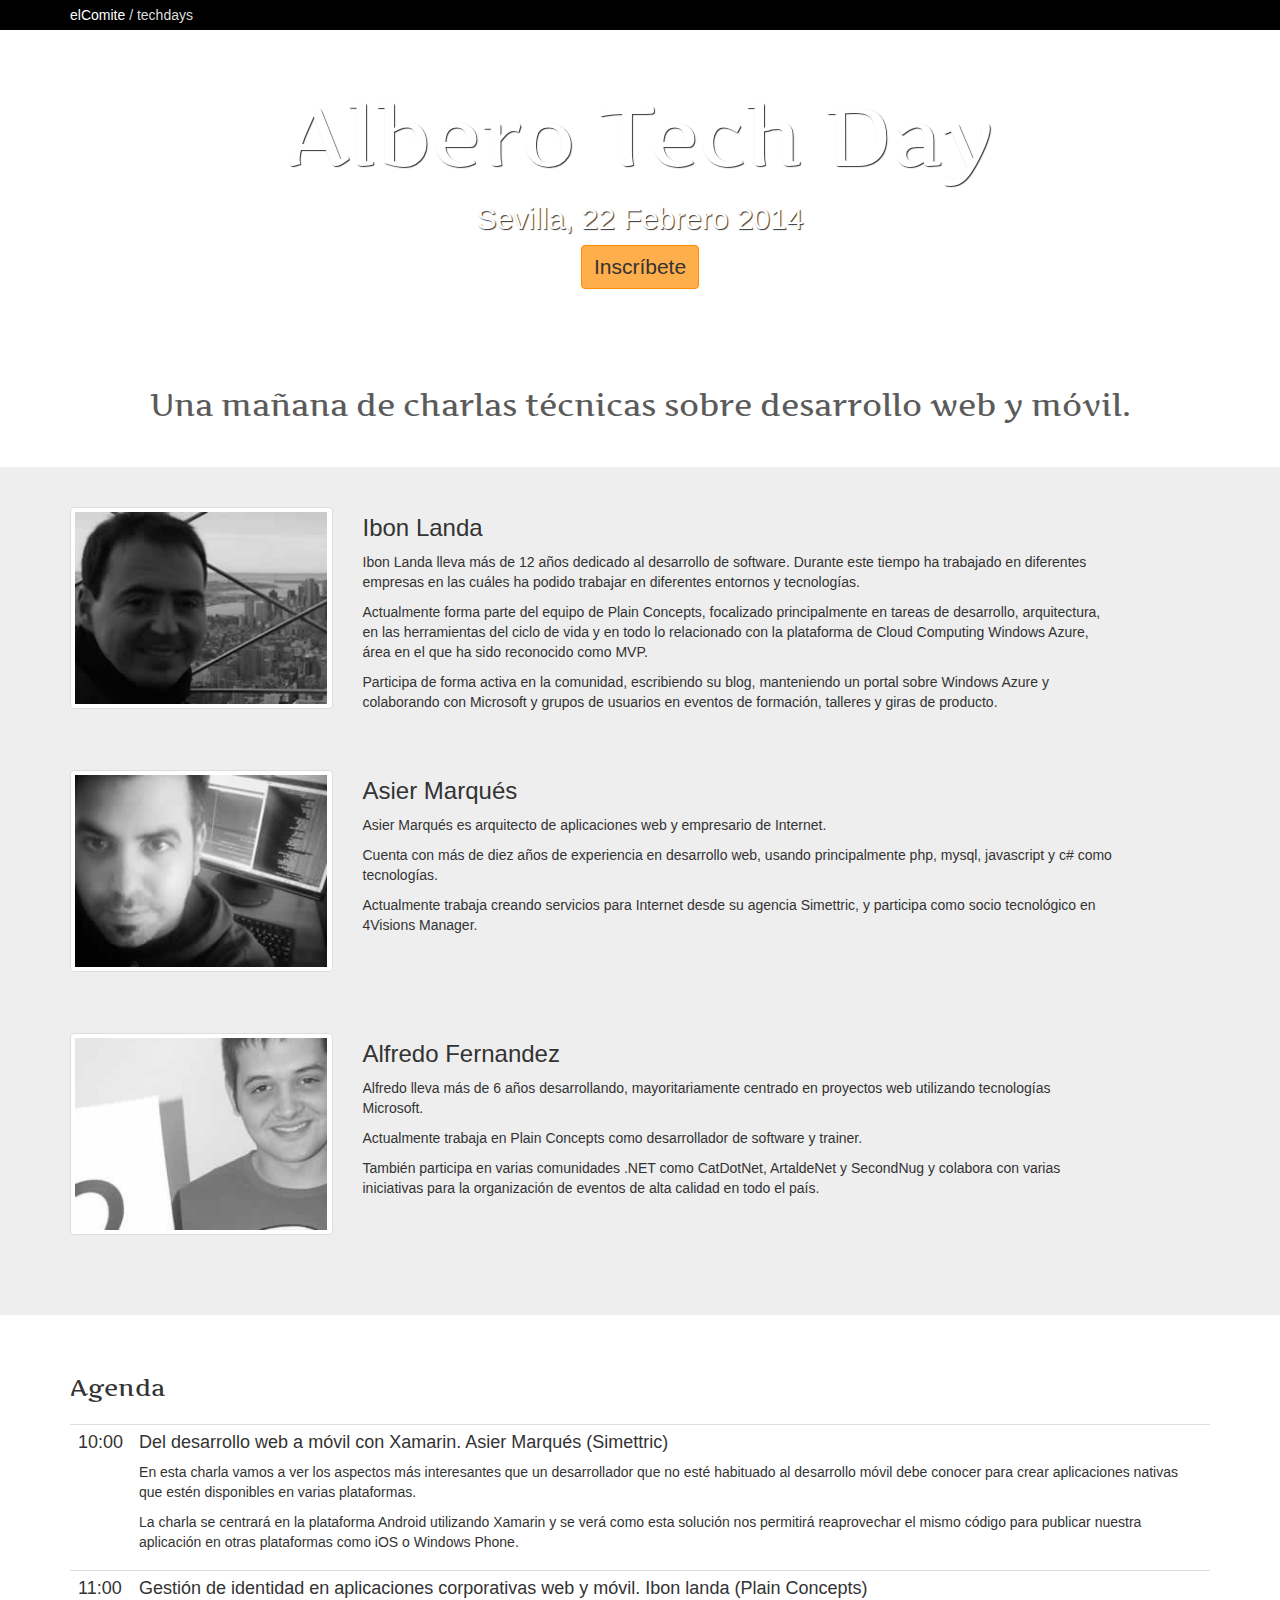
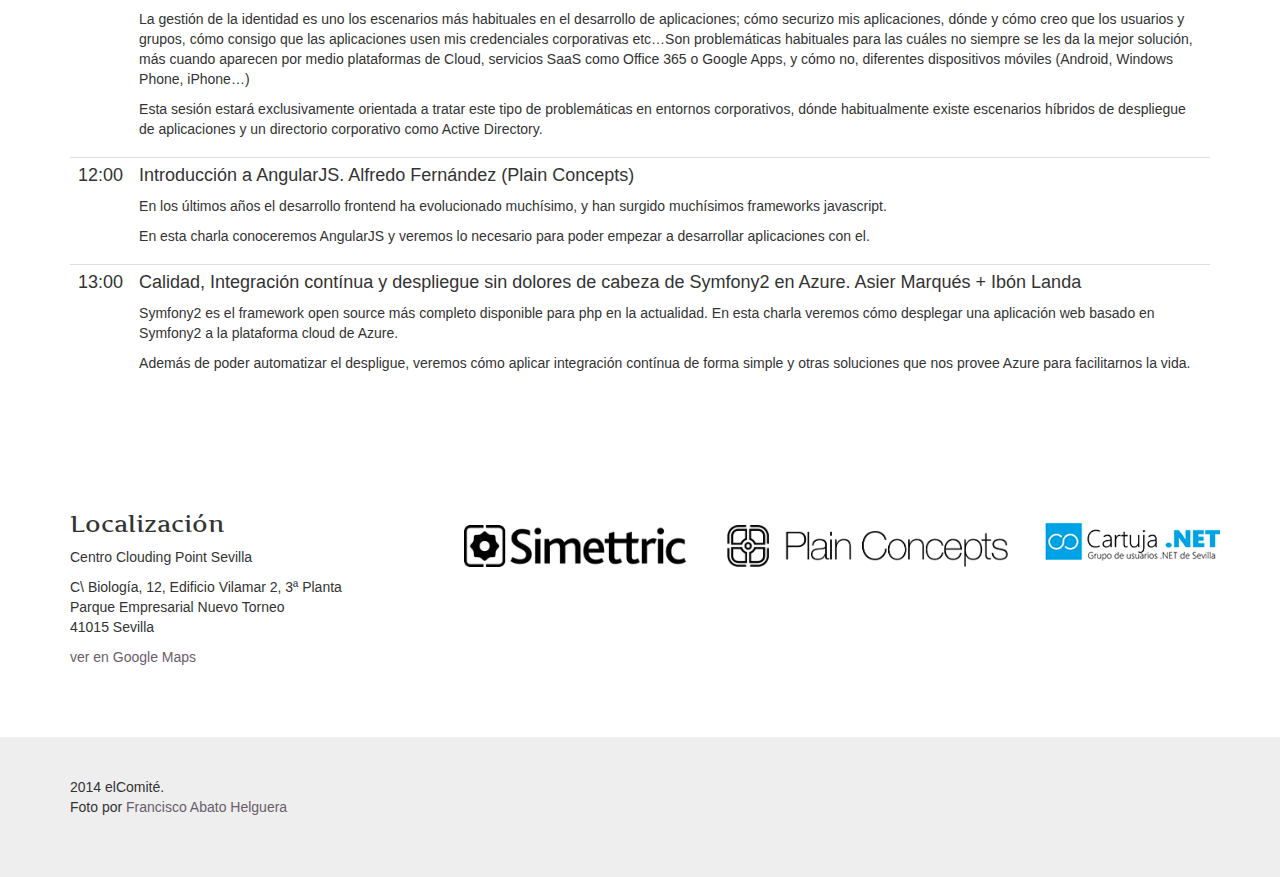
==== albero/index.html @ 23f9c539 "TechDays" ====
<!DOCTYPE html>
<html>
<head>
    <meta charset="utf-8">
    <meta http-equiv="X-UA-Compatible" content="IE=edge">
    <meta name="viewport" content="width=device-width, initial-scale=1.0">
    <title>Albero TechDay, 22 Febrero en Sevilla</title>
    <meta name="description" content="Evento sobre tecnologías web y móvil en Sevilla, la mañana del sábado 22 de Febrero">
    <link href='http://fonts.googleapis.com/css?family=Artifika' rel='stylesheet' type='text/css'>

    <!-- Simettric loves u bro -->
    <link href="../css/bootstrap.css" rel="stylesheet">
    <link href="style.css" rel="stylesheet">
</head>
<body>

    <section id="top">
        <div class="container">
            <div class="row">
                <div class="col-xs-7">
                    <a href="/">elComite</a> / techdays
                </div>
                <div class="col-xs-5"></div>
            </div>
        </div>
    </section>
    <section id="header">
        <div class="container">
            <div class="row">
                <div class="col-xs-12">

                    <h1 class="artifika">Albero Tech Day</h1>
                    <h2>Sevilla, 22 Febrero 2014</h2>

                    <a href="http://www.eventbrite.es/e/alberto-tech-day-sevilla-tickets-10475501507" class="btn btn-primary inscription">Inscríbete</a>

                </div>
            </div>
        </div>





        <div class="claim">
            <div class="container">
                <div class="row">
                    <div class="col-xs-12">
                        <h3 class="claim-text artifika">Una mañana de charlas técnicas sobre desarrollo web y móvil.</h3>
                    </div>
                </div>
            </div>
        </div>


    </section>

    <section id="speakers">

        <div class="container">

            <div class="row">
                <div class="col-xs-3">
                    <a target="_blank" href="https://twitter.com/ibonilm" class="thumbnail"><img src="img/ibon.jpg"></a>
                </div>
                <div class="col-xs-9  col-md-8">
                    <h3>Ibon Landa</h3>
                    <p>Ibon Landa lleva más de 12 años dedicado al desarrollo de software. Durante este tiempo ha trabajado en diferentes empresas en las cuáles ha podido trabajar en diferentes entornos y tecnologías.</p>
                    <p>Actualmente forma parte del equipo de Plain Concepts, focalizado principalmente en tareas de desarrollo, arquitectura, en las herramientas del ciclo de vida y en todo lo relacionado con la plataforma de Cloud Computing Windows Azure, área en el que ha sido reconocido como MVP.</p>
                    <p>Participa de forma activa en la comunidad, escribiendo su blog, manteniendo un portal sobre Windows Azure y colaborando con Microsoft y grupos de usuarios en eventos de formación, talleres y giras de producto.</p>
                </div>
            </div>

            <hr>

            <div class="row">
                <div class="col-xs-3">
                    <a target="_blank" href="https://twitter.com/asiermarques" class="thumbnail"><img src="img/asier.jpg"></a>
                </div>
                <div class="col-xs-9 col-md-8">
                    <h3>Asier Marqués</h3>
                    <p>Asier Marqués es arquitecto de aplicaciones web y empresario de Internet.</p><p>Cuenta con más de diez años de experiencia en desarrollo web, usando principalmente php, mysql, javascript y c# como tecnologías.</p><p>Actualmente trabaja creando servicios para Internet desde su agencia Simettric, y participa como socio tecnológico en 4Visions Manager.</p>
                </div>
            </div>

            <hr>

            <div class="row">
                <div class="col-xs-3">
                    <a target="_blank" href="https://twitter.com/alfredodev" class="thumbnail"><img src="img/alfredo.jpg"></a>
                </div>
                <div class="col-xs-9  col-md-8">
                    <h3>Alfredo Fernandez</h3>
                    <p>Alfredo lleva más de 6 años desarrollando, mayoritariamente centrado en proyectos web utilizando tecnologías Microsoft.</p><p>Actualmente trabaja en Plain Concepts como desarrollador de software y trainer.</p><p>También participa en varias comunidades .NET como CatDotNet, ArtaldeNet y SecondNug y colabora con varias iniciativas para la organización de eventos de alta calidad en todo el país.</p>
                </div>
            </div>

        </div>




    </section>
    <section id="agenda">

        <div class="container">
            <div class="row">
                <div class="col-xs-12">

                    <h3 class="artifika">Agenda</h3>

                    <table class="table">


                        <tbody>
                        <tr>
                            <td><h4>10:00</h4></td>
                            <td>
                                <h4>Del desarrollo web a móvil con Xamarin. Asier Marqués (Simettric)</h4>
                                <p>En esta charla vamos a ver los aspectos más interesantes que un desarrollador que no esté habituado al desarrollo móvil debe conocer para crear aplicaciones nativas que estén disponibles en varias plataformas.</p>
                                <p>La charla se centrará en la plataforma Android utilizando Xamarin y se verá como esta solución nos permitirá reaprovechar el mismo código para publicar nuestra aplicación en otras plataformas como iOS o Windows Phone.</p>
                            </td>
                        </tr>
                        <tr>
                            <td><h4>11:00</h4></td>
                            <td>
                                <h4>Gestión de identidad en aplicaciones corporativas web y móvil. Ibon landa (Plain Concepts)</h4>
                                <p>La gestión de la identidad es uno los escenarios más habituales en el desarrollo de aplicaciones; cómo securizo mis aplicaciones, dónde y cómo creo que los usuarios y grupos, cómo consigo que las aplicaciones usen mis credenciales corporativas etc…Son problemáticas habituales para las cuáles no siempre se les da la mejor solución, más cuando aparecen por medio plataformas de Cloud, servicios SaaS como Office 365 o Google Apps, y cómo no, diferentes dispositivos móviles (Android, Windows Phone, iPhone…)</p>
                                <p>Esta sesión estará exclusivamente orientada a tratar este tipo de problemáticas en entornos corporativos, dónde habitualmente existe escenarios híbridos de despliegue de aplicaciones y un directorio corporativo como Active Directory.</p>
                            </td>
                        </tr>
                        <tr>
                            <td><h4>12:00</h4></td>
                            <td>
                                <h4>Introducción a AngularJS. Alfredo Fernández (Plain Concepts)</h4>
                                <p>En los últimos años el desarrollo frontend ha evolucionado muchísimo, y han surgido muchísimos frameworks javascript.</p>
                                <p>En esta charla conoceremos AngularJS y veremos lo necesario para poder empezar a desarrollar aplicaciones con el.</p>
                            </td>
                        </tr>
                        <tr>
                            <td><h4>13:00</h4></td>
                            <td>
                                <h4>Calidad, Integración contínua y despliegue sin dolores de cabeza de Symfony2 en Azure. Asier Marqués + Ibón Landa</h4>
                                <p>Symfony2 es el framework open source más completo disponible para php en la actualidad. En esta charla veremos cómo desplegar una aplicación web basado en Symfony2 a la plataforma cloud de Azure.</p>
                                <p>Además de poder automatizar el despligue, veremos cómo aplicar integración contínua de forma simple y otras soluciones que nos provee Azure para facilitarnos la vida.</p>
                            </td>
                        </tr>
                        </tbody>


                    </table>
                </div>
            </div>
        </div>


    </section>


    <section id="loc-sponsors">

        <div class="container">
            <div class="row">
                <div class="col-sm-4 map">

                    <h3 class="artifika">Localización</h3>

                    <p>Centro Clouding Point Sevilla</p>
                    <p>C\ Biología, 12, Edificio Vilamar 2, 3ª Planta<br>
                        Parque Empresarial Nuevo Torneo<br>
                        41015 Sevilla
                    </p>
                    <p><a href="https://maps.google.es/maps?q=C%5C+Biolog%C3%ADa,+12,+Edificio+Vilamar+2,+sevilla&hl=es&ie=UTF8&ll=37.401392,-5.969181&spn=0.113458,0.234318&sll=37.333351,-4.576501&sspn=7.265676,14.996338&t=h&hq=C%5C+Biolog%C3%ADa,+12,+Edificio+Vilamar+2,+sevilla&radius=15000&z=13&iwloc=B" target="_blank">ver en Google Maps</a> </p>

                </div>

                <div class="col-sm-8">
                    <div class="row">
                        <div class="col-sm-4 sponsors ">


                            <a class="thumbnail" target="_blank" href="http://simettric.com" title="Simettric, diseño y desarrollo de proyectos para Internet">
                                <img src="img/simettric.png" alt="Simettric">
                            </a>


                        </div>

                        <div class="col-sm-5 sponsors">


                            <a class="thumbnail" target="_blank" href="http://plainconcepts.com" title="Plain Concepts">
                                <img src="img/plainconcepts.png" alt="Plain Concepts">
                            </a>


                        </div>

                        <div class="col-sm-3 sponsors">


                            <a class="" target="_blank" href="http://cartujadotnet.es/" title="Cartuja DotNet">
                                <img src="img/cartuja.png" alt="Cartuja DotNet">
                            </a>


                        </div>
                    </div>
                </div>
        </div>

    </section>

    <footer>

        <div class="container">
            <div class="row">
                <div class="col-xs-12">
                    2014 elComité. <span class="hidden-xs">Foto por <a href="http://www.flickr.com/photos/dem/3110535145/" target="_blank">Francisco Abato Helguera</a></span>
                </div>
            </div>
        </div>

    </footer>

</body>
</html>
---- albero/style.css ----
body{
    background: #eee;
}

a{
    color: #6b5c6b
 }
a:hover{
    color: #b199b1;
}
a.thumbnail:hover{
    border-color: #b199b1;
}

.artifika{
    font-family: 'Artifika', serif;
}

#top{
    background: #000;
    padding: 5px 0px;
    color: #ddd
}
#top a{
    color: #fff;
}

#header, #claim{
    text-align: center;
}

#header{
    background: #fff;
    min-height: 120px;
    padding: 40px 0 0px 0;
    /*Credits*/
    background-image: url(http://farm4.staticflickr.com/3269/3110535145_420a242aa2_o.jpg);
    background-size: cover;
    background-position: 0 60%;

}

#header .claim{
    margin-top: 60px;
    padding: 20px 0 34px 0;
    background: #fff;
    opacity: .8;
}
#header .claim h3{
    font-size: 2.2em;
}

@media (max-width: 860px) {
    #header {
        background: none;
        background-color: #b199b1;
    }
}

@media (max-width: 600px) {


    #header .claim{
        background: #333;
        color: #fff;
    }
}


#header h1, #header h2{
    text-shadow: 1px 1px 1px #333;
    color: #fff;
}
#header h1{
    font-size: 6em;
}

#header a.inscription{
    font-size: 1.5em;
    background: #FFAE4C;
    border-color: #ff8c00;
    color:#333
}
#header a.inscription a:hover{
    background: #E09A43
}



#speakers, #loc-sponsors, #agenda, footer{
    padding: 40px 0px 60px 0px;
}

#speakers{
    background: #eee;
}
#speakers h3{
    margin-top: 8px;
}

#loc-sponsors .sponsors{
    padding-top: 10px;
}
#loc-sponsors .sponsors .thumbnail{
    border: none;
}

#loc-sponsors .sponsors img{
    height: 42px;
    width: auto;
}

#agenda, #loc-sponsors {
    background: #fff;
}

#agenda h4, #loc-sponsors h3 {
    margin-top: 0;
}

#agenda .table{
    margin-top: 22px;
}
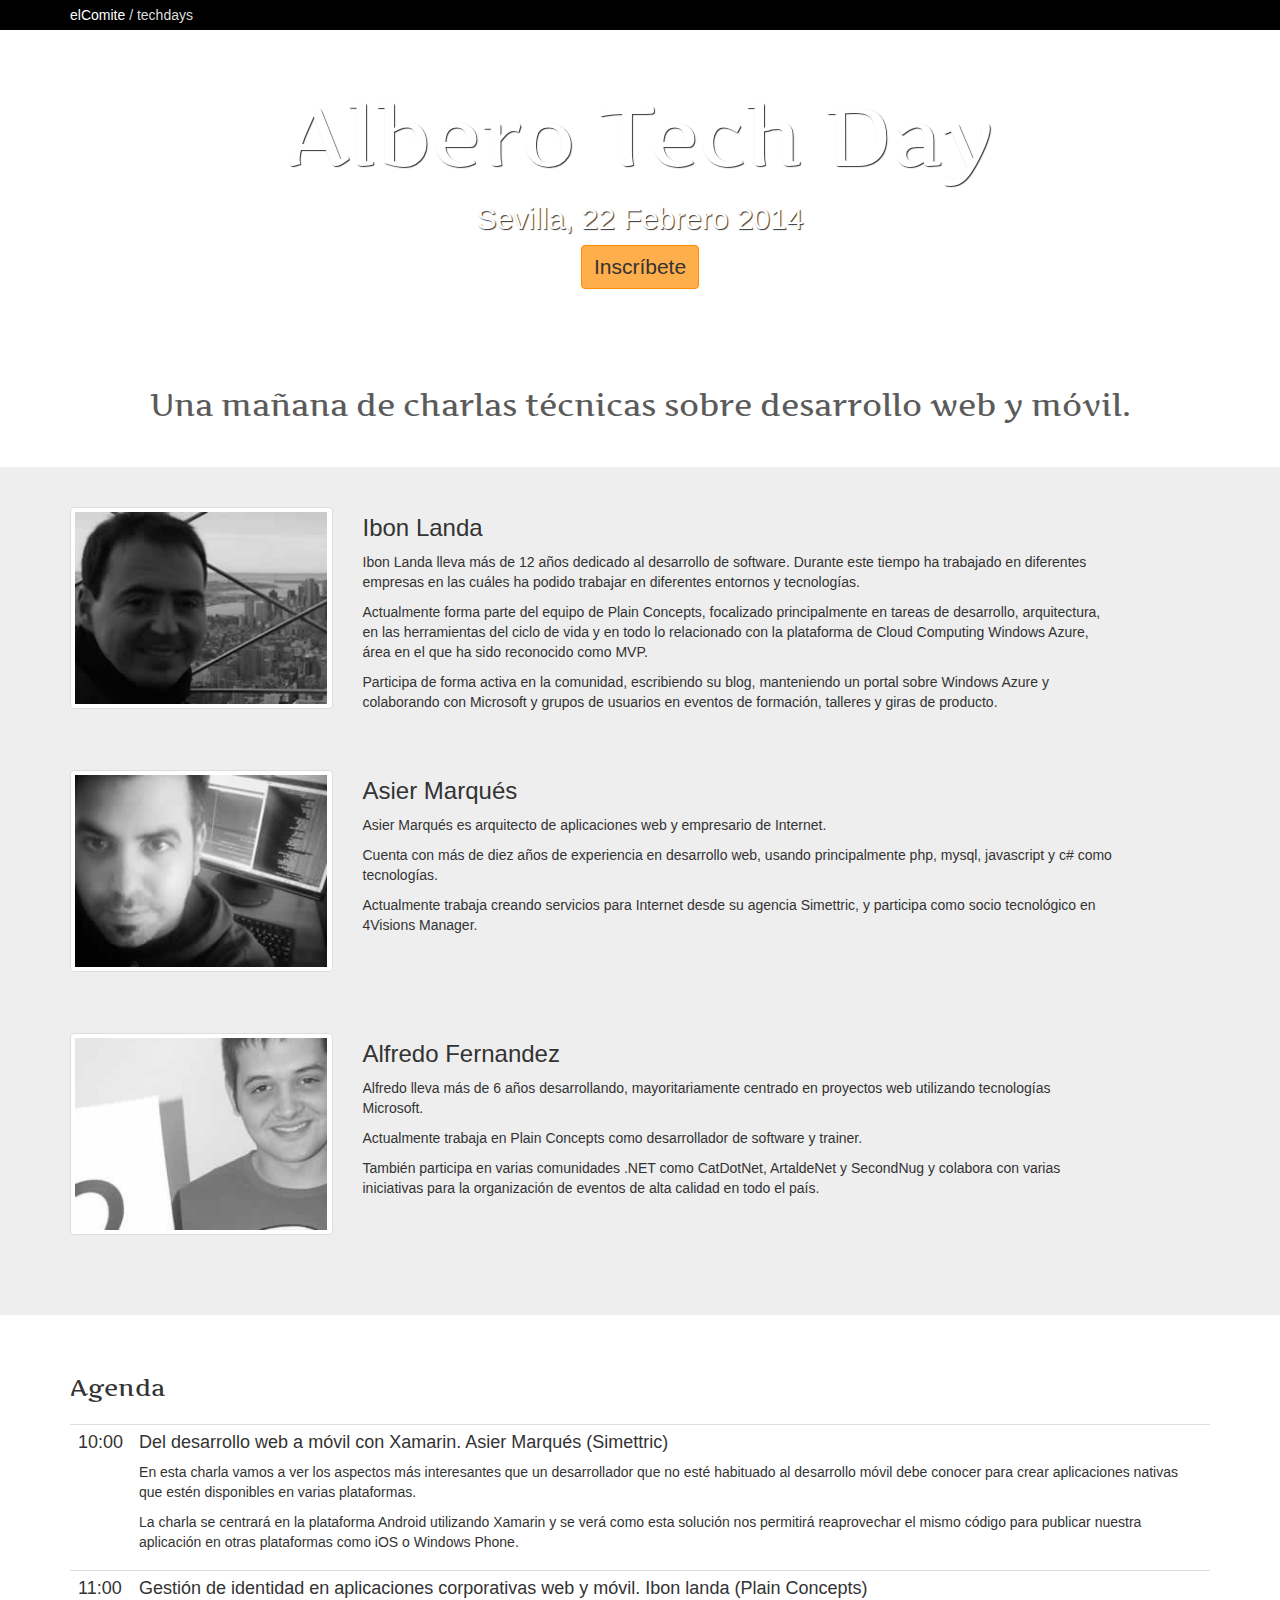
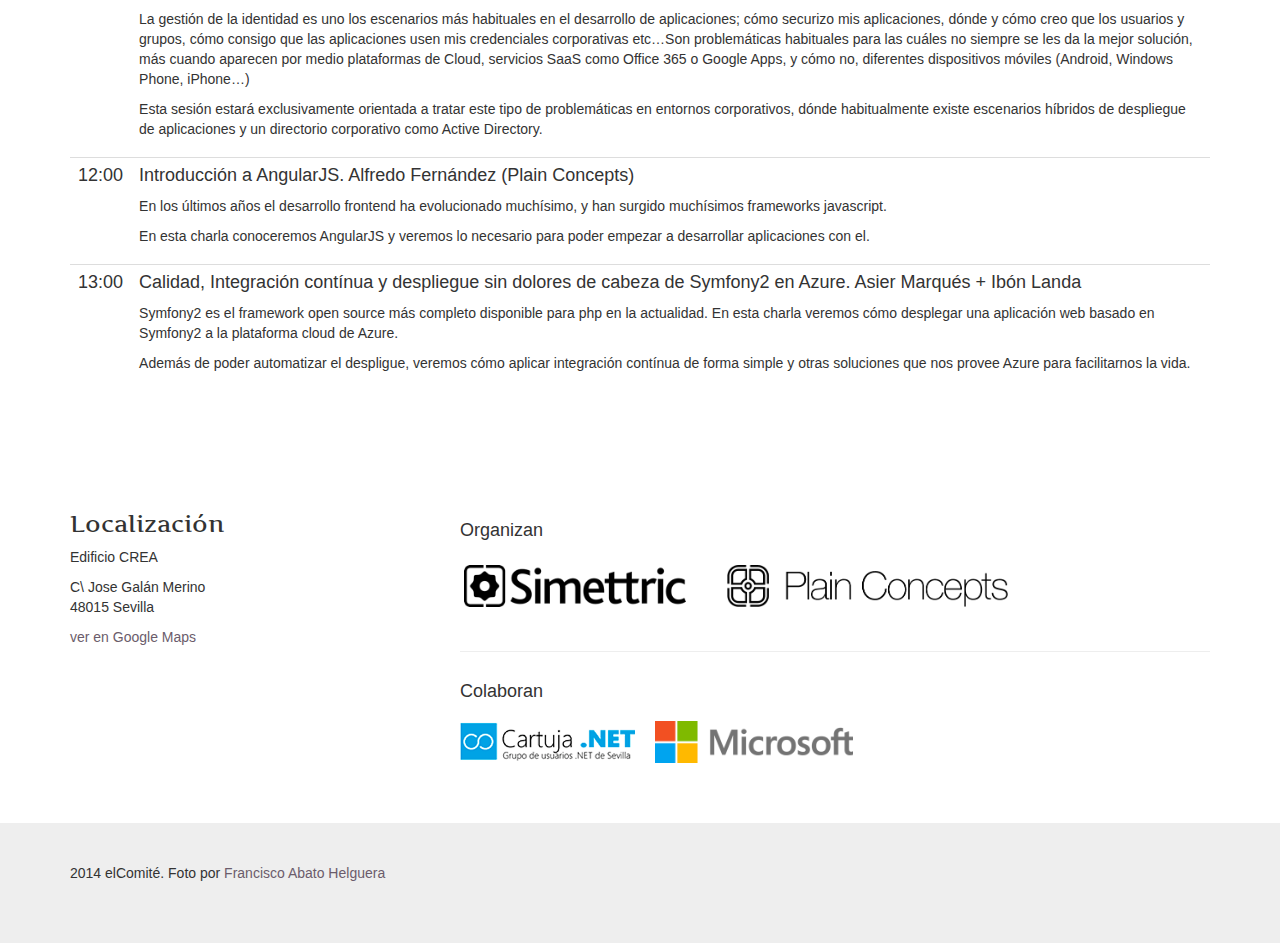
==== commit 5f9c8b96: "Comite Marzo V0.1" ====
--- a/albero/index.html
+++ b/albero/index.html
@@ -9,7 +9,7 @@
     <link href='http://fonts.googleapis.com/css?family=Artifika' rel='stylesheet' type='text/css'>
 
     <!-- Simettric loves u bro -->
-    <link href="../css/bootstrap.css" rel="stylesheet">
+    <link href="css/bootstrap.css" rel="stylesheet">
     <link href="style.css" rel="stylesheet">
 </head>
 <body>
@@ -165,17 +165,26 @@
 
                     <h3 class="artifika">Localización</h3>
 
-                    <p>Centro Clouding Point Sevilla</p>
-                    <p>C\ Biología, 12, Edificio Vilamar 2, 3ª Planta<br>
-                        Parque Empresarial Nuevo Torneo<br>
-                        41015 Sevilla
+                    <p>Edificio CREA</p>
+                    <p>C\ Jose Galán Merino<br>
+                       48015 Sevilla
                     </p>
-                    <p><a href="https://maps.google.es/maps?q=C%5C+Biolog%C3%ADa,+12,+Edificio+Vilamar+2,+sevilla&hl=es&ie=UTF8&ll=37.401392,-5.969181&spn=0.113458,0.234318&sll=37.333351,-4.576501&sspn=7.265676,14.996338&t=h&hq=C%5C+Biolog%C3%ADa,+12,+Edificio+Vilamar+2,+sevilla&radius=15000&z=13&iwloc=B" target="_blank">ver en Google Maps</a> </p>
-
-                </div>
-
-                <div class="col-sm-8">
+
+                    <p><a href="https://maps.google.com/maps?q=avda+jose+galan+merino+sevilla&hl=es&ie=UTF8&sll=37.0625,-95.677068&sspn=40.681389,95.976562&hnear=Calle+Jos%C3%A9+Gal%C3%A1n+Merino,+Sevilla,+Espa%C3%B1a&t=h&z=14&iwloc=A" target="_blank">ver en Google Maps</a> </p>
+
+                </div>
+
+                <hr class="hidden-lg hidden-md hidden-sm">
+
+                <div class="col-sm-8 sponsor-list">
                     <div class="row">
+                        <div class="col-sm-12 ">
+
+
+                            <h4>Organizan</h4>
+
+
+                        </div>
                         <div class="col-sm-4 sponsors ">
 
 
@@ -196,6 +205,21 @@
 
                         </div>
 
+
+                    </div>
+
+
+
+                    <hr>
+                    <div class="row">
+                        <div class="col-sm-12 ">
+
+
+                            <h4>Colaboran</h4>
+
+
+                        </div>
+
                         <div class="col-sm-3 sponsors">
 
 
@@ -205,6 +229,18 @@
 
 
                         </div>
+
+                        <div class="col-sm-3 sponsors">
+
+
+                            <a class="" target="_blank" href="http://microsoft.com" title="Microsoft">
+                                <img src="img/microsoft.png" alt="Microsoft">
+                            </a>
+
+
+                        </div>
+
+
                     </div>
                 </div>
         </div>
